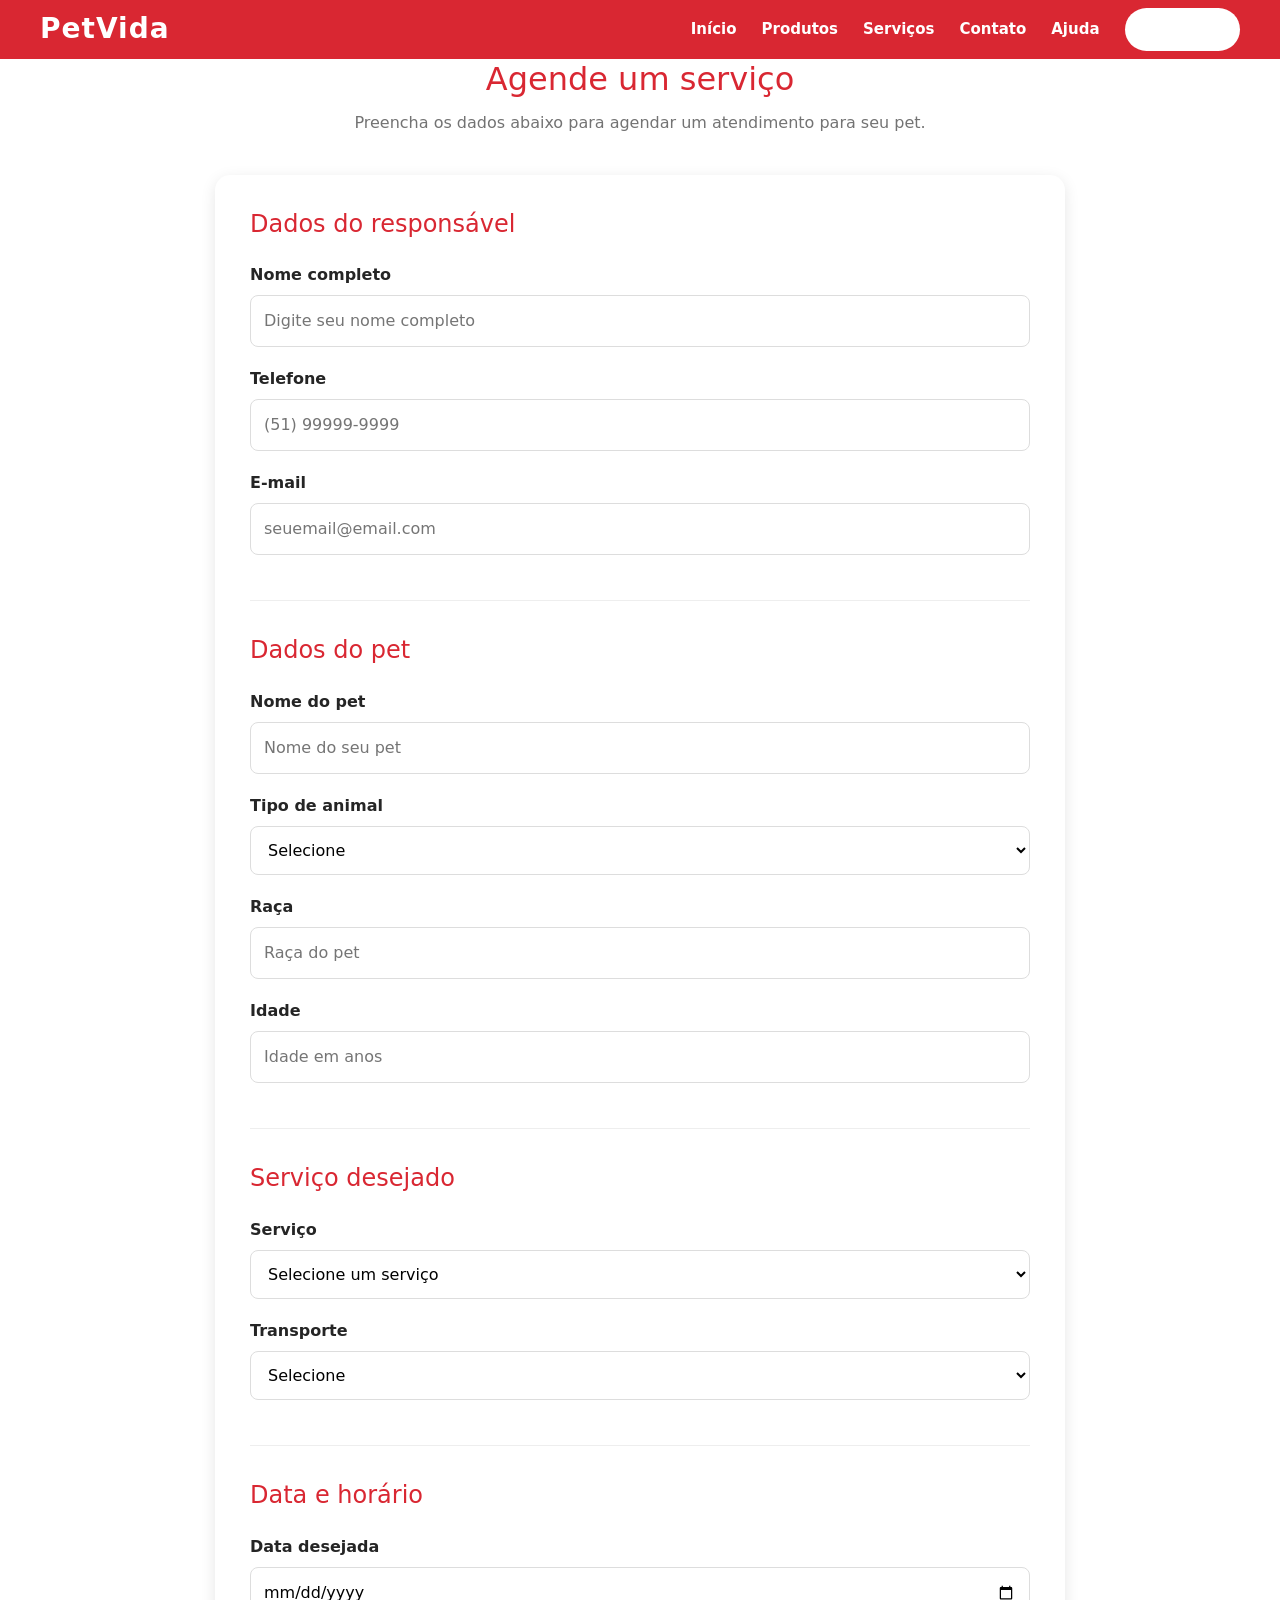
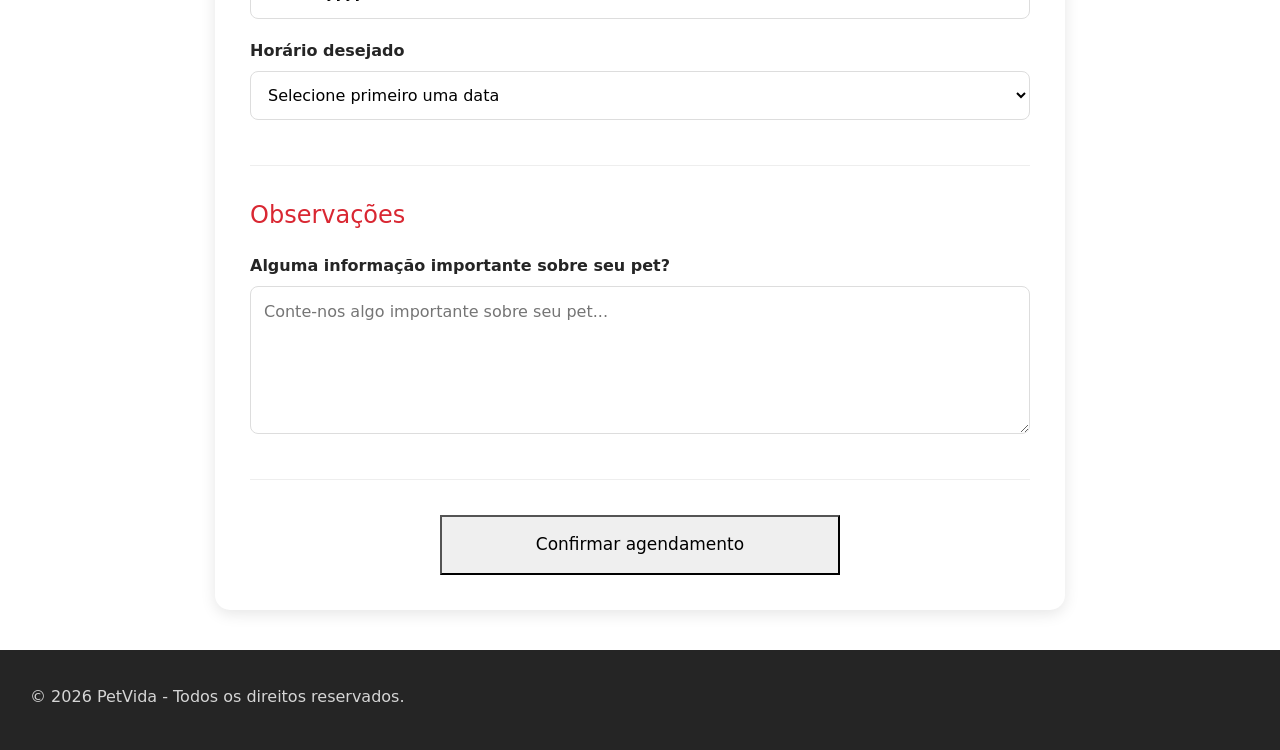
==== agendamento.html @ 91ea4c2c "Add files via upload Atualiza PetVida - Fase 2" ====
<!DOCTYPE html>
<html lang="pt-BR">
<head>
    <meta charset="UTF-8">
    <meta name="viewport" content="width=device-width, initial-scale=1.0">
    <title>Agendamento | PetVida</title>

    <link rel="stylesheet" href="css/style.css">
    <link href="https://cdn.jsdelivr.net/npm/bootstrap@5.3.3/dist/css/bootstrap.min.css" rel="stylesheet">
</head>

<body>

    <header class="cabecalho">
        <nav class="navbar">
            <a href="index.html" class="logo">PetVida</a>

            <ul class="menu">
                <li><a href="index.html">Início</a></li>
                <li><a href="produtos.html">Produtos</a></li>
                <li><a href="servicos.html">Serviços</a></li>
                <li><a href="contato.html">Contato</a></li>
                <li><a href="ajuda.html">Ajuda</a></li>
                <li><a href="agendamento.html" class="botao-agendar">Agendar</a></li>
            </ul>
        </nav>
    </header>

    <main class="container">

        <section class="titulo-pagina">
            <h1>Agende um serviço</h1>
            <p>Preencha os dados abaixo para agendar um atendimento para seu pet.</p>
        </section>

        <form id="form-agendamento" class="formulario-agendamento">

            <section class="grupo-formulario">
                <h2>Dados do responsável</h2>

                <div class="campo-formulario">
                    <label for="nome-cliente">Nome completo</label>
                    <input type="text" id="nome-cliente" name="nome-cliente"
                           placeholder="Digite seu nome completo" required>
                </div>

                <div class="campo-formulario">
                    <label for="telefone">Telefone</label>
                    <input type="tel" id="telefone" name="telefone"
                           placeholder="(51) 99999-9999" required>
                </div>

                <div class="campo-formulario">
                    <label for="email">E-mail</label>
                    <input type="email" id="email" name="email"
                           placeholder="seuemail@email.com" required>
                </div>
            </section>

            <section class="grupo-formulario">
                <h2>Dados do pet</h2>

                <div class="campo-formulario">
                    <label for="nome-pet">Nome do pet</label>
                    <input type="text" id="nome-pet" name="nome-pet"
                           placeholder="Nome do seu pet" required>
                </div>

                <div class="campo-formulario">
                    <label for="tipo-pet">Tipo de animal</label>
                    <select id="tipo-pet" name="tipo-pet" required>
                        <option value="">Selecione</option>
                        <option value="cachorro">Cachorro</option>
                        <option value="gato">Gato</option>
                    </select>
                </div>

                <div class="campo-formulario">
                    <label for="raca">Raça</label>
                    <input type="text" id="raca" name="raca"
                           placeholder="Raça do pet">
                </div>

                <div class="campo-formulario">
                    <label for="idade-pet">Idade</label>
                    <input type="number" id="idade-pet" name="idade-pet"
                           min="0" placeholder="Idade em anos">
                </div>
            </section>

            <section class="grupo-formulario">
                <h2>Serviço desejado</h2>

                <div class="campo-formulario">
                    <label for="servico">Serviço</label>
                    <select id="servico" name="servico" required>
                        <option value="">Selecione um serviço</option>
                        <option value="banho">Banho - R$ 50,00</option>
                        <option value="tosa">Tosa - R$ 70,00</option>
                        <option value="banho-tosa">Banho e Tosa - R$ 100,00</option>
                    </select>
                </div>

                <div class="campo-formulario">
                    <label for="transporte">Transporte</label>
                    <select id="transporte" name="transporte" required>
                        <option value="">Selecione</option>
                        <option value="proprio">Transporte próprio</option>
                        <option value="tele-busca">Tele-busca (+ R$ 20,00)</option>
                    </select>
                </div>
            </section>

            <section class="grupo-formulario">
                <h2>Data e horário</h2>

                <div class="campo-formulario">
                    <label for="data">Data desejada</label>
                    <input type="date" id="data" name="data" required>
                </div>

                <div class="campo-formulario">
                    <label for="horario">Horário desejado</label>
                    <select id="horario" name="horario" required>
                        <option value="">Selecione primeiro uma data</option>
                    </select>
                </div>
            </section>

            <section class="grupo-formulario">
                <h2>Observações</h2>

                <div class="campo-formulario">
                    <label for="observacoes">
                        Alguma informação importante sobre seu pet?
                    </label>

                    <textarea id="observacoes" name="observacoes" rows="5"
                              placeholder="Conte-nos algo importante sobre seu pet..."></textarea>
                </div>
            </section>

            <div class="botao-formulario">
                <button type="submit">Confirmar agendamento</button>
            </div>

        </form>

        <section id="resumo-agendamento"
                 class="resumo-agendamento"
                 style="display: none;">

            <h2>Agendamento realizado!</h2>
            <div id="resumo-dados"></div>

        </section>

    </main>

    <footer class="rodape">
        <p>© 2026 PetVida - Todos os direitos reservados.</p>
    </footer>

    <script src="script.js"></script>

</body>
</html>
---- css/style.css ----
/* =====================================================
   PETVIDA — CSS CONSOLIDADO
   ===================================================== */


/* =====================================================
   VARIÁVEIS
   ===================================================== */

:root {
    --vermelho: #d92732;
    --vermelho-escuro: #a91e29;
    --branco: #ffffff;
    --cinza-claro: #f3f4f4;
    --cinza: #737373;
    --preto: #252525;
    --rosa-claro: #fff5f5;
    --sombra: 0 4px 15px rgba(0, 0, 0, 0.10);
    --raio: 12px;
}


/* =====================================================
   CONFIGURAÇÕES GERAIS
   ===================================================== */

* {
    margin: 0;
    padding: 0;
    box-sizing: border-box;
}

html {
    scroll-behavior: smooth;
}

body {
    font-family: Arial, Helvetica, sans-serif;
    background: var(--branco);
    color: var(--preto);
    line-height: 1.6;
}

img {
    max-width: 100%;
    height: auto;
}

a {
    text-decoration: none;
}


/* =====================================================
   CABEÇALHO E MENU
   ===================================================== */

.cabecalho {
    width: 100%;
    background: var(--vermelho);
}

/* Estrutura principal da navegação */

.navbar {
    max-width: 1200px;
    margin: 0 auto;
    padding: 18px 30px;

    display: flex;
    align-items: center;
    justify-content: space-between;

    gap: 25px;
}

/* LOGO */

.logo {
    color: var(--branco);
    font-size: 28px;
    font-weight: 700;
    letter-spacing: 1px;
    white-space: nowrap;
}

.logo span {
    color: #ffdede;
}


/* MENU */

.menu {
    list-style: none;
    margin: 0;
    padding: 0;

    display: flex;
    align-items: center;
    justify-content: center;

    gap: 25px;
}

.menu li {
    list-style: none;
}

.menu a {
    color: var(--branco);
    font-size: 15px;
    font-weight: 600;

    transition: color 0.25s;
}

.menu a:hover,
.menu a.ativo {
    color: #ffdede;
}


/* CORREÇÃO PARA CABEÇALHOS SEM CLASSES ESPECÍFICAS */

header {
    width: 100%;
}

header nav {
    display: flex;
    flex-direction: row;
    align-items: center;
    justify-content: center;
    flex-wrap: wrap;

    gap: 25px;
}

header nav a {
    color: var(--branco);
    text-decoration: none;
    font-size: 15px;
    font-weight: 600;

    transition: color 0.25s;
}

header nav a:hover {
    color: #ffdede;
}

/* Caso o menu utilize UL e LI */

header nav ul {
    display: flex;
    flex-direction: row;
    align-items: center;
    justify-content: center;
    flex-wrap: wrap;

    list-style: none;
    gap: 25px;

    margin: 0;
    padding: 0;
}

header nav ul li {
    list-style: none;
}


/* BOTÃO AGENDAR */

.botao-agendar {
    display: inline-block;

    background: var(--branco);
    color: var(--vermelho);

    padding: 10px 22px;

    border-radius: 25px;

    font-weight: 700;
    white-space: nowrap;

    transition: 0.25s;
}

.botao-agendar:hover {
    background: #ffe4e4;
    color: var(--vermelho-escuro);

    transform: translateY(-2px);
}


/* =====================================================
   CARROSSEL BOOTSTRAP
   ===================================================== */

.carrossel-petvida {
    width: 100%;
    overflow: hidden;
}

.carrossel-petvida .carousel-item {
    height: 450px;
    position: relative;
}

.carrossel-petvida .carousel-item img {
    width: 100%;
    height: 450px;

    object-fit: cover;
}

.carrossel-petvida .carousel-item::after {
    content: "";

    position: absolute;
    inset: 0;

    background: linear-gradient(
        to top,
        rgba(0, 0, 0, 0.65),
        transparent 65%
    );

    pointer-events: none;
}

.carrossel-petvida .carousel-caption {
    z-index: 2;
    bottom: 45px;
}

.carrossel-petvida .carousel-caption h2 {
    font-size: 36px;
    font-weight: 700;
    margin-bottom: 12px;
}

.carrossel-petvida .carousel-caption p {
    font-size: 18px;
}

.carrossel-petvida .carousel-indicators {
    z-index: 3;
}


/* =====================================================
   HERO / PÁGINA INICIAL
   ===================================================== */

.hero {
    background: var(--rosa-claro);
    padding: 70px 30px;
}

.hero-container {
    max-width: 1200px;
    margin: 0 auto;

    display: flex;
    align-items: center;
    justify-content: space-between;

    gap: 50px;
}

.hero-texto {
    flex: 1;
}

.hero-destaque {
    color: var(--vermelho);
    font-size: 14px;
    font-weight: 700;
    letter-spacing: 2px;
}

.hero-texto h1 {
    font-size: 42px;
    font-weight: 700;
    line-height: 1.2;

    margin: 18px 0;
}

.hero-texto p {
    color: var(--cinza);
    font-size: 17px;
    margin-bottom: 25px;
}

.hero-imagem {
    flex: 1;
    text-align: center;
}

.hero-imagem img {
    width: 100%;
    max-width: 520px;

    border-radius: var(--raio);
    object-fit: cover;
}

.hero-botoes {
    display: flex;
    flex-wrap: wrap;
    gap: 15px;
}


/* BOTÕES PRINCIPAIS */

.botao-principal,
.botao-secundario {
    display: inline-block;

    padding: 13px 24px;

    border-radius: 8px;

    font-weight: 700;

    transition: 0.25s;
}

.botao-principal {
    background: var(--vermelho);
    color: var(--branco);
}

.botao-principal:hover {
    background: var(--vermelho-escuro);
    color: var(--branco);

    transform: translateY(-2px);
}

.botao-secundario {
    border: 2px solid var(--vermelho);

    color: var(--vermelho);
    background: transparent;
}

.botao-secundario:hover {
    background: var(--vermelho);
    color: var(--branco);
}


/* =====================================================
   LAYOUT E TÍTULOS
   ===================================================== */

.container-petvida {
    max-width: 1200px;
    margin: 0 auto;

    padding: 50px 30px;
}

.titulo-pagina {
    text-align: center;
    margin-bottom: 35px;
}

.titulo-pagina h1,
.titulo-pagina h2 {
    color: var(--vermelho);

    font-size: 32px;
    line-height: 1.25;

    margin-bottom: 12px;
}

.titulo-pagina p {
    color: var(--cinza);
    font-size: 16px;
}

.secao {
    padding: 55px 30px;
}

.secao:nth-of-type(even) {
    background: var(--cinza-claro);
}


/* =====================================================
   PRODUTOS
   ===================================================== */

.secao-produtos {
    padding: 55px 30px;
}

.categoria-produtos {
    margin: 0 auto 45px;
    max-width: 1200px;
}

.categoria-produtos h2 {
    color: var(--vermelho);

    margin-bottom: 22px;
    font-size: 26px;
}

.grid-produtos {
    display: grid;

    grid-template-columns: repeat(
        2,
        minmax(0, 1fr)
    );

    gap: 25px;
}

.secao-produtos .grid-produtos {
    grid-template-columns: repeat(
        3,
        minmax(0, 1fr)
    );
}


/* CARD DE PRODUTO */

.card-produto {
    background: var(--branco);

    border: 1px solid #e8e8e8;
    border-radius: var(--raio);

    overflow: hidden;

    box-shadow: var(--sombra);

    transition:
        transform 0.25s,
        box-shadow 0.25s;

    height: 100%;
}

.card-produto:hover {
    transform: translateY(-4px);

    box-shadow: 0 8px 22px rgba(0, 0, 0, 0.13);
}

.card-produto img {
    width: 100%;
    height: 230px;

    display: block;

    object-fit: cover;
}

.card-produto-conteudo {
    padding: 20px;
}

.card-produto h2,
.card-produto h3 {
    color: var(--vermelho);

    font-size: 20px;
    margin-bottom: 10px;
}

.card-produto p {
    color: var(--cinza);
    margin-bottom: 12px;
}

.preco-produto,
.preco {
    color: var(--vermelho-escuro);

    font-size: 20px;
    font-weight: 700;

    display: block;
    margin-top: 10px;
}


/* =====================================================
   SERVIÇOS
   ===================================================== */

.secao-servicos {
    padding: 50px 30px;
}

.secao-servicos > .titulo-pagina,
.secao-servicos > h1 {
    max-width: 1200px;

    margin-left: auto;
    margin-right: auto;
}

.lista-servicos,
.grid-servicos {
    max-width: 1200px;
    margin: 0 auto;

    display: grid;

    grid-template-columns: repeat(
        2,
        minmax(0, 1fr)
    );

    gap: 25px;
}


/* CARD DE SERVIÇO */

.card-servico {
    background: var(--branco);

    border-radius: var(--raio);

    box-shadow: var(--sombra);

    overflow: hidden;
    height: 100%;
}

.card-servico img {
    width: 100%;
    height: 230px;

    object-fit: cover;

    display: block;
}

.card-servico-conteudo {
    padding: 20px;
}

.card-servico h2,
.card-servico h3 {
    color: var(--vermelho);
    margin-bottom: 10px;
}

.card-servico p {
    color: var(--cinza);
}

.secao-servicos .card-produto {
    height: 100%;
}

.secao-servicos .card-produto img {
    height: 230px;
}

.secao-servicos .card-produto-conteudo {
    padding: 20px;
}


/* =====================================================
   CONTATO E AJUDA
   ===================================================== */

.grid-contato,
.grid-ajuda {
    display: grid;

    grid-template-columns: repeat(
        2,
        minmax(0, 1fr)
    );

    gap: 25px;
}

.info-contato,
.card-ajuda {
    background: var(--branco);

    border-radius: var(--raio);

    box-shadow: var(--sombra);

    padding: 25px;
    height: 100%;
}

.info-contato h2,
.card-ajuda h2,
.card-ajuda h3 {
    color: var(--vermelho);
    margin-bottom: 12px;
}

.info-contato p,
.card-ajuda p {
    color: var(--cinza);
    margin-bottom: 10px;
}


/* =====================================================
   BOTÕES E CHAMADAS
   ===================================================== */

.botao {
    display: inline-block;

    padding: 11px 20px;

    background: var(--vermelho);
    color: var(--branco);

    border-radius: 7px;

    font-weight: 700;

    transition: 0.25s;
}

.botao:hover {
    background: var(--vermelho-escuro);
    color: var(--branco);
}

.chamada {
    background: var(--rosa-claro);

    text-align: center;

    padding: 45px 30px;
}

.chamada h2 {
    color: var(--vermelho);
    margin-bottom: 12px;
}

.chamada p {
    color: var(--cinza);
    margin-bottom: 20px;
}


/* =====================================================
   RODAPÉ
   ===================================================== */

.rodape,
footer {
    background: var(--preto);
    color: var(--branco);

    padding: 35px 30px;
}

.rodape-container,
.footer-container {
    max-width: 1200px;
    margin: 0 auto;

    display: flex;
    justify-content: space-between;

    flex-wrap: wrap;
    gap: 25px;
}

.rodape h2,
.rodape h3,
footer h2,
footer h3 {
    color: var(--branco);
    margin-bottom: 12px;
}

.rodape p,
footer p {
    color: #d5d5d5;
    margin-bottom: 6px;
}

.rodape a,
footer a {
    color: #ffdede;
}

.rodape a:hover,
footer a:hover {
    color: var(--branco);
}

.rodape-copy,
.copyright {
    text-align: center;

    border-top: 1px solid #444;

    margin-top: 25px;
    padding-top: 18px;

    color: #c9c9c9;
    font-size: 14px;
}


/* =====================================================
   PÁGINA DE AGENDAMENTO
   ===================================================== */

.formulario-agendamento {
    max-width: 850px;

    margin: 40px auto;
    padding: 35px;

    background-color: var(--branco);

    border-radius: 15px;

    box-shadow: var(--sombra);
}


/* GRUPOS DO FORMULÁRIO */

.grupo-formulario {
    margin-bottom: 35px;
    padding-bottom: 25px;

    border-bottom: 1px solid #eeeeee;
}

.grupo-formulario h2 {
    color: var(--vermelho);

    margin-bottom: 25px;
    font-size: 24px;
}


/* CAMPOS */

.campo-formulario {
    display: flex;
    flex-direction: column;

    margin-bottom: 20px;
}

.campo-formulario label {
    margin-bottom: 8px;

    font-weight: bold;
    color: var(--preto);
}

.campo-formulario input,
.campo-formulario select,
.campo-formulario textarea {
    width: 100%;

    padding: 13px;

    border: 1px solid #dddddd;
    border-radius: 8px;

    font-size: 16px;
    font-family: inherit;

    background-color: var(--branco);

    transition: 0.3s;
}


/* FOCUS */

.campo-formulario input:focus,
.campo-formulario select:focus,
.campo-formulario textarea:focus {
    outline: none;

    border-color: var(--vermelho);

    box-shadow: 0 0 0 3px rgba(
        217,
        39,
        50,
        0.12
    );
}


/* TEXTAREA */

.campo-formulario textarea {
    resize: vertical;
}


/* BOTÃO DO FORMULÁRIO */

.botao-formulario {
    text-align: center;
    margin-top: 30px;
}

.botao-formulario button {
    width: 100%;
    max-width: 400px;

    padding: 15px;

    font-size: 17px;
    cursor: pointer;
}


/* =====================================================
   RESUMO DO AGENDAMENTO
   ===================================================== */

.resumo-agendamento {
    max-width: 850px;

    margin: 30px auto;
    padding: 30px;

    background-color: var(--branco);

    border: 2px solid #28a745;
    border-radius: 15px;

    box-shadow: var(--sombra);

    animation: aparecerResumo 0.5s ease;
}

.resumo-agendamento h2 {
    color: #28a745;

    text-align: center;

    margin-bottom: 25px;
    font-size: 28px;
}

.resumo-agendamento p {
    line-height: 1.8;

    color: var(--preto);
    font-size: 16px;
}


/* VALOR TOTAL */

.valor-total {
    display: block;

    margin-top: 20px;
    padding: 15px;

    background-color: var(--rosa-claro);
    color: var(--vermelho);

    font-size: 22px;
    text-align: center;

    border-radius: 10px;
}


/* ANIMAÇÃO */

@keyframes aparecerResumo {

    from {
        opacity: 0;
        transform: translateY(20px);
    }

    to {
        opacity: 1;
        transform: translateY(0);
    }

}


/* =====================================================
   RESPONSIVIDADE — TABLET
   ===================================================== */

@media (max-width: 992px) {

    .navbar {
        flex-wrap: wrap;
        justify-content: center;
    }

    .menu {
        flex-wrap: wrap;
        justify-content: center;
        gap: 16px;
    }

    .hero-container {
        gap: 30px;
    }

    .hero-texto h1 {
        font-size: 36px;
    }

    .secao-produtos .grid-produtos {
        grid-template-columns: repeat(
            2,
            minmax(0, 1fr)
        );
    }

}


/* =====================================================
   RESPONSIVIDADE — CELULAR
   ===================================================== */

@media (max-width: 768px) {

    /* CABEÇALHO */

    .navbar {
        padding: 15px 18px;

        flex-direction: column;
        gap: 13px;
    }

    .logo {
        font-size: 25px;
    }

    .menu {
        gap: 10px 16px;
    }

    .menu a {
        font-size: 14px;
    }

    .botao-agendar {
        padding: 9px 18px;
    }


    /* MENU SEM CLASSES ESPECÍFICAS */

    header nav {
        flex-wrap: wrap;
        justify-content: center;

        gap: 12px;
    }

    header nav a {
        font-size: 14px;
    }

    header nav ul {
        flex-wrap: wrap;
        justify-content: center;

        gap: 12px;
    }


    /* CARROSSEL */

    .carrossel-petvida .carousel-item,
    .carrossel-petvida .carousel-item img {
        height: 280px;
    }

    .carrossel-petvida .carousel-caption {
        bottom: 22px;
    }

    .carrossel-petvida .carousel-caption h2 {
        font-size: 23px;
        margin-bottom: 5px;
    }

    .carrossel-petvida .carousel-caption p {
        font-size: 14px;
    }


    /* HERO */

    .hero {
        padding: 40px 20px;
    }

    .hero-container {
        flex-direction: column;
        text-align: center;

        gap: 25px;
    }

    .hero-texto h1 {
        font-size: 30px;
    }

    .hero-texto p {
        font-size: 16px;
    }

    .hero-botoes {
        justify-content: center;
    }

    .hero-imagem img {
        max-width: 100%;
    }


    /* LAYOUT */

    .container-petvida {
        padding: 35px 20px;
    }

    .titulo-pagina {
        margin-bottom: 25px;
    }

    .titulo-pagina h1,
    .titulo-pagina h2 {
        font-size: 27px;
    }

    .secao,
    .secao-produtos,
    .secao-servicos {
        padding: 35px 20px;
    }


    /* PRODUTOS */

    .categoria-produtos {
        margin-bottom: 30px;
    }

    .categoria-produtos h2 {
        font-size: 23px;
    }


    /* GRIDS */

    .grid-produtos,
    .secao-produtos .grid-produtos,
    .lista-servicos,
    .grid-servicos,
    .grid-contato,
    .grid-ajuda {
        grid-template-columns: 1fr;
    }


    /* CARDS */

    .card-produto img,
    .card-servico img,
    .secao-servicos .card-produto img {
        height: 210px;
    }

    .card-produto-conteudo,
    .card-servico-conteudo {
        padding: 17px;
    }


    /* RODAPÉ */

    .rodape,
    footer {
        padding: 30px 20px;
    }

    .rodape-container,
    .footer-container {
        flex-direction: column;
        text-align: center;
    }


    /* FORMULÁRIO */

    .formulario-agendamento {
        margin: 25px 15px;
        padding: 20px;
    }

    .grupo-formulario h2 {
        font-size: 21px;
    }

    .campo-formulario input,
    .campo-formulario select,
    .campo-formulario textarea {
        font-size: 16px;
    }


    /* RESUMO */

    .resumo-agendamento {
        margin: 20px 15px;
        padding: 20px;
    }

    .resumo-agendamento h2 {
        font-size: 23px;
    }

    .valor-total {
        font-size: 19px;
    }

}


/* =====================================================
   RESPONSIVIDADE — TELAS PEQUENAS
   ===================================================== */

@media (max-width: 480px) {

    .menu {
        gap: 10px;
    }

    .menu a {
        font-size: 13px;
    }

    header nav {
        gap: 10px;
    }

    header nav a {
        font-size: 13px;
    }

    .hero-texto h1 {
        font-size: 27px;
    }

    .titulo-pagina h1,
    .titulo-pagina h2 {
        font-size: 24px;
    }

    .formulario-agendamento {
        padding: 17px;
    }

    .resumo-agendamento {
        padding: 17px;
    }

}
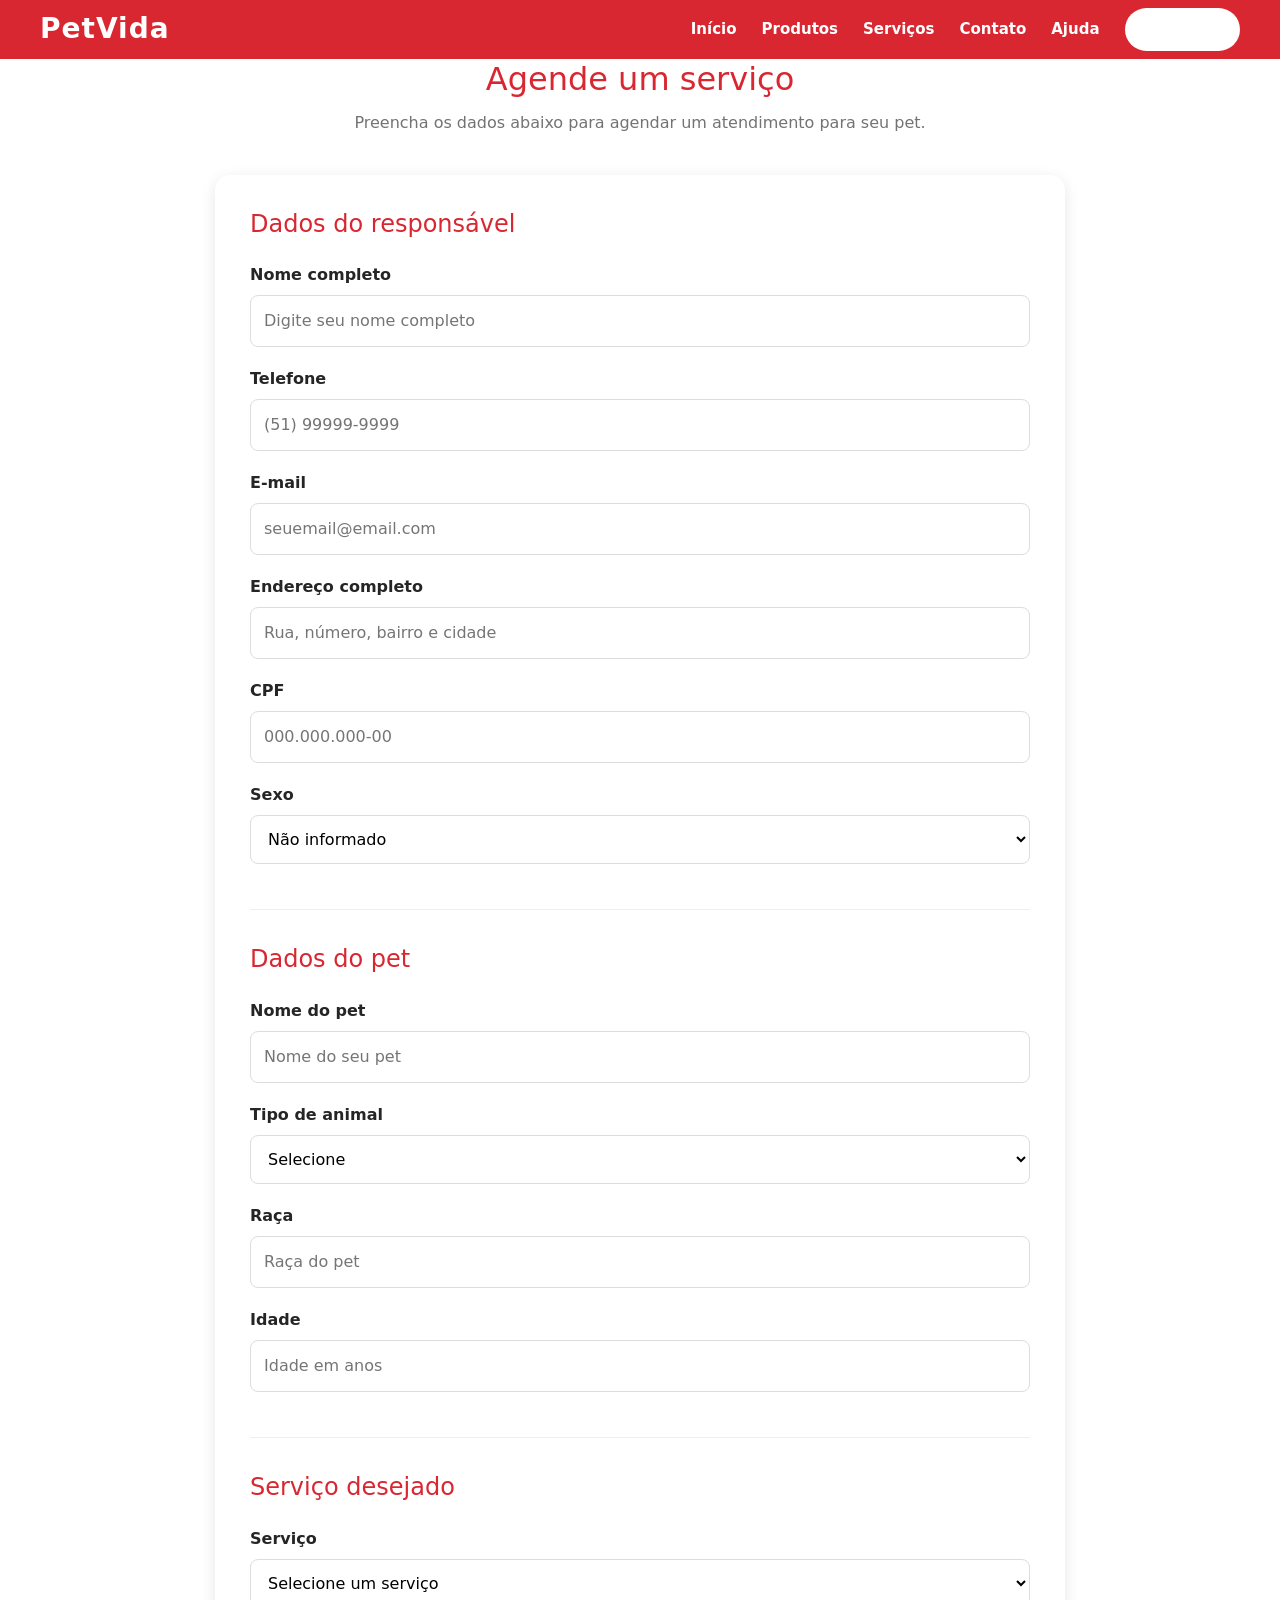
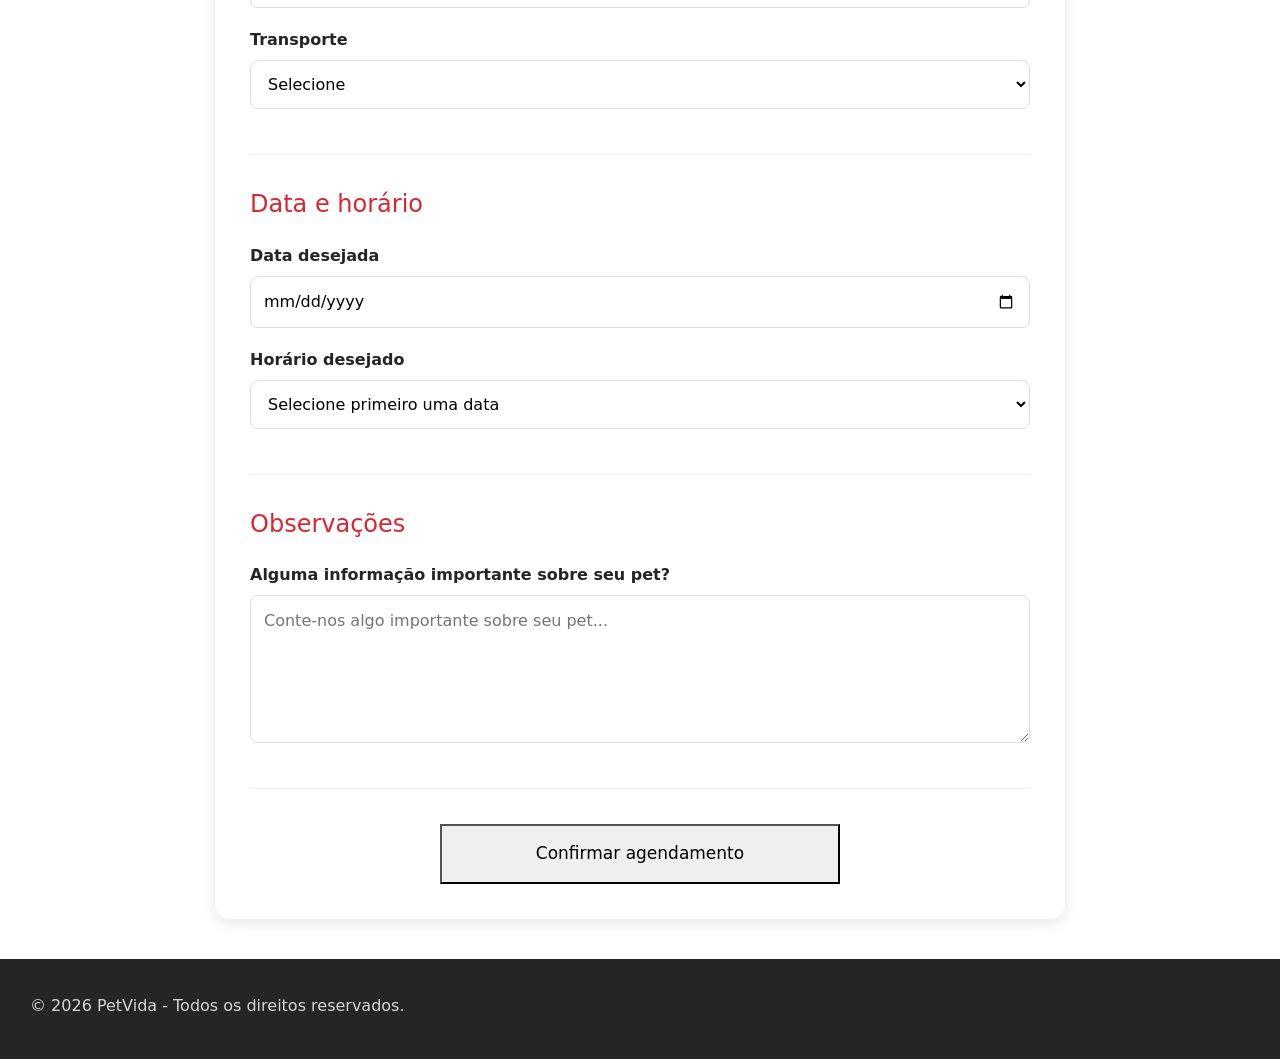
==== commit d634a669: "Add files via upload" ====
--- a/agendamento.html
+++ b/agendamento.html
@@ -3,164 +3,470 @@
 <head>
     <meta charset="UTF-8">
     <meta name="viewport" content="width=device-width, initial-scale=1.0">
+
     <title>Agendamento | PetVida</title>
 
     <link rel="stylesheet" href="css/style.css">
-    <link href="https://cdn.jsdelivr.net/npm/bootstrap@5.3.3/dist/css/bootstrap.min.css" rel="stylesheet">
+
+    <link
+        href="https://cdn.jsdelivr.net/npm/bootstrap@5.3.3/dist/css/bootstrap.min.css"
+        rel="stylesheet"
+    >
 </head>
 
 <body>
 
+    <!-- Cabeçalho -->
     <header class="cabecalho">
+
         <nav class="navbar">
-            <a href="index.html" class="logo">PetVida</a>
+
+            <a href="index.html" class="logo">
+                PetVida
+            </a>
 
             <ul class="menu">
+
                 <li><a href="index.html">Início</a></li>
                 <li><a href="produtos.html">Produtos</a></li>
                 <li><a href="servicos.html">Serviços</a></li>
                 <li><a href="contato.html">Contato</a></li>
                 <li><a href="ajuda.html">Ajuda</a></li>
-                <li><a href="agendamento.html" class="botao-agendar">Agendar</a></li>
+
+                <li>
+                    <a href="agendamento.html" class="botao-agendar">
+                        Agendar
+                    </a>
+                </li>
+
             </ul>
+
         </nav>
+
     </header>
 
+
+    <!-- Conteúdo principal -->
     <main class="container">
 
         <section class="titulo-pagina">
+
             <h1>Agende um serviço</h1>
-            <p>Preencha os dados abaixo para agendar um atendimento para seu pet.</p>
+
+            <p>
+                Preencha os dados abaixo para agendar
+                um atendimento para seu pet.
+            </p>
+
         </section>
 
-        <form id="form-agendamento" class="formulario-agendamento">
-
+
+        <!-- Formulário -->
+        <form
+            id="form-agendamento"
+            class="formulario-agendamento"
+        >
+
+
+            <!-- Dados do responsável -->
             <section class="grupo-formulario">
+
                 <h2>Dados do responsável</h2>
 
-                <div class="campo-formulario">
-                    <label for="nome-cliente">Nome completo</label>
-                    <input type="text" id="nome-cliente" name="nome-cliente"
-                           placeholder="Digite seu nome completo" required>
-                </div>
-
-                <div class="campo-formulario">
-                    <label for="telefone">Telefone</label>
-                    <input type="tel" id="telefone" name="telefone"
-                           placeholder="(51) 99999-9999" required>
-                </div>
-
-                <div class="campo-formulario">
-                    <label for="email">E-mail</label>
-                    <input type="email" id="email" name="email"
-                           placeholder="seuemail@email.com" required>
-                </div>
+
+                <div class="campo-formulario">
+
+                    <label for="nome-cliente">
+                        Nome completo
+                    </label>
+
+                    <input
+                        type="text"
+                        id="nome-cliente"
+                        name="nome-cliente"
+                        placeholder="Digite seu nome completo"
+                        autocomplete="name"
+                        required
+                    >
+
+                </div>
+
+
+                <div class="campo-formulario">
+
+                    <label for="telefone">
+                        Telefone
+                    </label>
+
+                    <input
+                        type="tel"
+                        id="telefone"
+                        name="telefone"
+                        placeholder="(51) 99999-9999"
+                        autocomplete="tel"
+                        maxlength="15"
+                        required
+                    >
+
+                </div>
+
+
+                <div class="campo-formulario">
+
+                    <label for="email">
+                        E-mail
+                    </label>
+
+                    <input
+                        type="email"
+                        id="email"
+                        name="email"
+                        placeholder="seuemail@email.com"
+                        autocomplete="email"
+                        required
+                    >
+
+                </div>
+
+
+                <div class="campo-formulario">
+
+                    <label for="endereco">
+                        Endereço completo
+                    </label>
+
+                    <input
+                        type="text"
+                        id="endereco"
+                        name="endereco"
+                        placeholder="Rua, número, bairro e cidade"
+                        autocomplete="street-address"
+                        required
+                    >
+
+                </div>
+
+
+                <div class="campo-formulario">
+
+                    <label for="cpf">
+                        CPF
+                    </label>
+
+                    <input
+                        type="text"
+                        id="cpf"
+                        name="cpf"
+                        placeholder="000.000.000-00"
+                        maxlength="14"
+                        inputmode="numeric"
+                        required
+                    >
+
+                </div>
+
+
+                <div class="campo-formulario">
+
+                    <label for="sexo">
+                        Sexo
+                    </label>
+
+                    <select
+                        id="sexo"
+                        name="sexo"
+                    >
+
+                        <option value="">
+                            Não informado
+                        </option>
+
+                        <option value="Masculino">
+                            Masculino
+                        </option>
+
+                        <option value="Feminino">
+                            Feminino
+                        </option>
+
+                        <option value="Prefiro não informar">
+                            Prefiro não informar
+                        </option>
+
+                    </select>
+
+                </div>
+
             </section>
 
+
+            <!-- Dados do pet -->
             <section class="grupo-formulario">
+
                 <h2>Dados do pet</h2>
 
-                <div class="campo-formulario">
-                    <label for="nome-pet">Nome do pet</label>
-                    <input type="text" id="nome-pet" name="nome-pet"
-                           placeholder="Nome do seu pet" required>
-                </div>
-
-                <div class="campo-formulario">
-                    <label for="tipo-pet">Tipo de animal</label>
-                    <select id="tipo-pet" name="tipo-pet" required>
-                        <option value="">Selecione</option>
-                        <option value="cachorro">Cachorro</option>
-                        <option value="gato">Gato</option>
+
+                <div class="campo-formulario">
+
+                    <label for="nome-pet">
+                        Nome do pet
+                    </label>
+
+                    <input
+                        type="text"
+                        id="nome-pet"
+                        name="nome-pet"
+                        placeholder="Nome do seu pet"
+                        required
+                    >
+
+                </div>
+
+
+                <div class="campo-formulario">
+
+                    <label for="tipo-pet">
+                        Tipo de animal
+                    </label>
+
+                    <select
+                        id="tipo-pet"
+                        name="tipo-pet"
+                        required
+                    >
+
+                        <option value="">
+                            Selecione
+                        </option>
+
+                        <option value="cachorro">
+                            Cachorro
+                        </option>
+
+                        <option value="gato">
+                            Gato
+                        </option>
+
                     </select>
-                </div>
-
-                <div class="campo-formulario">
-                    <label for="raca">Raça</label>
-                    <input type="text" id="raca" name="raca"
-                           placeholder="Raça do pet">
-                </div>
-
-                <div class="campo-formulario">
-                    <label for="idade-pet">Idade</label>
-                    <input type="number" id="idade-pet" name="idade-pet"
-                           min="0" placeholder="Idade em anos">
-                </div>
+
+                </div>
+
+
+                <div class="campo-formulario">
+
+                    <label for="raca">
+                        Raça
+                    </label>
+
+                    <input
+                        type="text"
+                        id="raca"
+                        name="raca"
+                        placeholder="Raça do pet"
+                    >
+
+                </div>
+
+
+                <div class="campo-formulario">
+
+                    <label for="idade-pet">
+                        Idade
+                    </label>
+
+                    <input
+                        type="number"
+                        id="idade-pet"
+                        name="idade-pet"
+                        min="0"
+                        max="100"
+                        placeholder="Idade em anos"
+                    >
+
+                </div>
+
             </section>
 
+
+            <!-- Serviço -->
             <section class="grupo-formulario">
+
                 <h2>Serviço desejado</h2>
 
-                <div class="campo-formulario">
-                    <label for="servico">Serviço</label>
-                    <select id="servico" name="servico" required>
-                        <option value="">Selecione um serviço</option>
-                        <option value="banho">Banho - R$ 50,00</option>
-                        <option value="tosa">Tosa - R$ 70,00</option>
-                        <option value="banho-tosa">Banho e Tosa - R$ 100,00</option>
+
+                <div class="campo-formulario">
+
+                    <label for="servico">
+                        Serviço
+                    </label>
+
+                    <select
+                        id="servico"
+                        name="servico"
+                        required
+                    >
+
+                        <option value="">
+                            Selecione um serviço
+                        </option>
+
+                        <option value="banho">
+                            Banho - R$ 50,00
+                        </option>
+
+                        <option value="tosa">
+                            Tosa - R$ 70,00
+                        </option>
+
+                        <option value="banho-tosa">
+                            Banho e Tosa - R$ 100,00
+                        </option>
+
                     </select>
-                </div>
-
-                <div class="campo-formulario">
-                    <label for="transporte">Transporte</label>
-                    <select id="transporte" name="transporte" required>
-                        <option value="">Selecione</option>
-                        <option value="proprio">Transporte próprio</option>
-                        <option value="tele-busca">Tele-busca (+ R$ 20,00)</option>
+
+                </div>
+
+
+                <div class="campo-formulario">
+
+                    <label for="transporte">
+                        Transporte
+                    </label>
+
+                    <select
+                        id="transporte"
+                        name="transporte"
+                        required
+                    >
+
+                        <option value="">
+                            Selecione
+                        </option>
+
+                        <option value="proprio">
+                            Transporte próprio
+                        </option>
+
+                        <option value="tele-busca">
+                            Tele-busca (+ R$ 20,00)
+                        </option>
+
                     </select>
-                </div>
+
+                </div>
+
             </section>
 
+
+            <!-- Data e horário -->
             <section class="grupo-formulario">
+
                 <h2>Data e horário</h2>
 
-                <div class="campo-formulario">
-                    <label for="data">Data desejada</label>
-                    <input type="date" id="data" name="data" required>
-                </div>
-
-                <div class="campo-formulario">
-                    <label for="horario">Horário desejado</label>
-                    <select id="horario" name="horario" required>
-                        <option value="">Selecione primeiro uma data</option>
+
+                <div class="campo-formulario">
+
+                    <label for="data">
+                        Data desejada
+                    </label>
+
+                    <input
+                        type="date"
+                        id="data"
+                        name="data"
+                        required
+                    >
+
+                </div>
+
+
+                <div class="campo-formulario">
+
+                    <label for="horario">
+                        Horário desejado
+                    </label>
+
+                    <select
+                        id="horario"
+                        name="horario"
+                        required
+                    >
+
+                        <option value="">
+                            Selecione primeiro uma data
+                        </option>
+
                     </select>
-                </div>
+
+                </div>
+
             </section>
 
+
+            <!-- Observações -->
             <section class="grupo-formulario">
+
                 <h2>Observações</h2>
 
-                <div class="campo-formulario">
+
+                <div class="campo-formulario">
+
                     <label for="observacoes">
                         Alguma informação importante sobre seu pet?
                     </label>
 
-                    <textarea id="observacoes" name="observacoes" rows="5"
-                              placeholder="Conte-nos algo importante sobre seu pet..."></textarea>
-                </div>
+                    <textarea
+                        id="observacoes"
+                        name="observacoes"
+                        rows="5"
+                        placeholder="Conte-nos algo importante sobre seu pet..."
+                    ></textarea>
+
+                </div>
+
             </section>
 
+
+            <!-- Botão -->
             <div class="botao-formulario">
-                <button type="submit">Confirmar agendamento</button>
+
+                <button type="submit">
+                    Confirmar agendamento
+                </button>
+
             </div>
 
         </form>
 
-        <section id="resumo-agendamento"
-                 class="resumo-agendamento"
-                 style="display: none;">
+
+        <!-- Resumo -->
+        <section
+            id="resumo-agendamento"
+            class="resumo-agendamento"
+            style="display: none;"
+            aria-live="polite"
+        >
 
             <h2>Agendamento realizado!</h2>
+
             <div id="resumo-dados"></div>
 
         </section>
 
     </main>
 
+
+    <!-- Rodapé -->
     <footer class="rodape">
-        <p>© 2026 PetVida - Todos os direitos reservados.</p>
+
+        <p>
+            © 2026 PetVida - Todos os direitos reservados.
+        </p>
+
     </footer>
 
+
+    <!-- JavaScript -->
     <script src="script.js"></script>
 
 </body>
